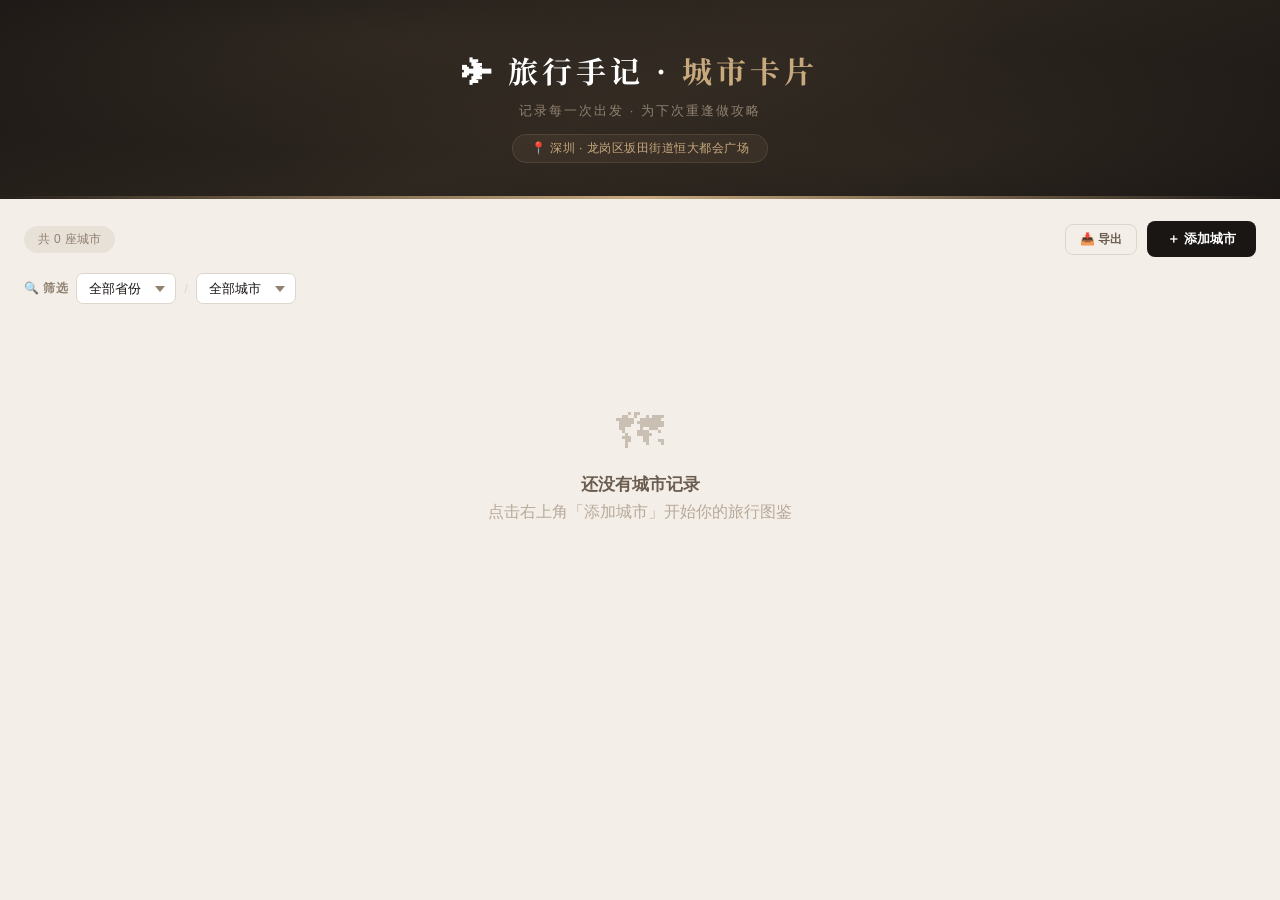
==== 项目文件/手记资料root directory/index.html @ ebd99208 "feat: 添加 Supabase Keepalive workflow 防止项目自动暂停" ====
<!DOCTYPE html>
<html lang="zh-CN">
<head>
<meta charset="UTF-8">
<meta name="viewport" content="width=device-width, initial-scale=1.0">
<title>旅行手记 · 城市卡片</title>
<link rel="manifest" href="manifest.json">
<meta name="theme-color" content="#1a1614">
<meta name="apple-mobile-web-app-capable" content="yes">
<meta name="apple-mobile-web-app-status-bar-style" content="black-translucent">
<link rel="apple-touch-icon" href="icon-192.png">
<link rel="preconnect" href="https://fonts.googleapis.com">
<link href="https://fonts.googleapis.com/css2?family=Noto+Serif+SC:wght@600;700&display=swap" rel="stylesheet">
<style>
  *, *::before, *::after { margin: 0; padding: 0; box-sizing: border-box; }

  body {
    font-family: -apple-system, "PingFang SC", "Microsoft YaHei", "Helvetica Neue", sans-serif;
    background: #f3efe8;
    color: #1a1614;
    min-height: 100vh;
  }

  /* ===== Header ===== */
  .header {
    background: linear-gradient(160deg, #1a1614 0%, #2d261f 50%, #1a1614 100%);
    padding: 48px 24px 36px;
    text-align: center;
    position: relative;
    overflow: hidden;
  }
  .header::after {
    content: '';
    position: absolute; bottom: 0; left: 0; right: 0;
    height: 3px;
    background: linear-gradient(90deg, transparent, #c8a97e, transparent);
  }
  .header::before {
    content: '';
    position: absolute; inset: 0;
    background:
      radial-gradient(ellipse at 30% 20%, rgba(200,169,126,0.07) 0%, transparent 50%),
      radial-gradient(ellipse at 70% 80%, rgba(200,169,126,0.05) 0%, transparent 50%);
  }
  .header h1 {
    font-size: 30px; font-weight: 700; color: #fff;
    letter-spacing: 4px; position: relative;
    font-family: "Noto Serif SC", serif;
  }
  .header h1 span { color: #c8a97e; }
  .header .sub {
    color: #908070; margin-top: 10px;
    font-size: 13px; letter-spacing: 2px; position: relative;
  }
  .header .home-tag {
    display: inline-block; margin-top: 14px;
    padding: 5px 18px;
    background: rgba(200,169,126,0.08);
    border: 1px solid rgba(200,169,126,0.15);
    border-radius: 20px;
    color: #c8a97e; font-size: 12px;
    letter-spacing: 0.5px; position: relative;
  }

  /* ===== Toolbar ===== */
  .toolbar {
    max-width: 1280px; margin: 0 auto; padding: 22px 24px 0;
    display: flex; justify-content: flex-end; align-items: center; gap: 10px; flex-wrap: wrap;
  }
  .city-count {
    font-size: 12px; color: #908070; margin-right: auto;
    background: #e8e1d8; padding: 5px 14px; border-radius: 20px;
    letter-spacing: 0.3px;
  }
  .btn {
    padding: 9px 20px; border: none; border-radius: 8px;
    cursor: pointer; font-size: 13px; font-weight: 600;
    transition: all 0.25s; display: inline-flex; align-items: center; gap: 5px;
  }
  .btn-primary {
    background: #1a1614; color: #fff;
  }
  .btn-primary:hover { background: #2d261f; transform: translateY(-1px); box-shadow: 0 4px 16px rgba(26,22,20,0.2); }
  .btn-outline { background: transparent; color: #6b5d4f; border: 1px solid #ddd6ce; }
  .btn-outline:hover { background: #e8e1d8; border-color: #c8b8a8; }
  .btn-gold { background: #c8a97e; color: #fff; }
  .btn-gold:hover { background: #b8956a; transform: translateY(-1px); box-shadow: 0 4px 12px rgba(200,169,126,0.3); }
  .btn-sm { padding: 6px 14px; font-size: 12px; }

  /* ===== Filter Bar ===== */
  .filter-bar {
    max-width: 1280px; margin: 16px auto 0; padding: 0 24px;
    display: flex; align-items: center; gap: 8px;
  }
  .filter-bar label {
    font-size: 12px; font-weight: 600; color: #908070;
    letter-spacing: 0.5px; white-space: nowrap;
  }
  .filter-bar select {
    padding: 7px 28px 7px 12px; border: 1px solid #ddd6ce;
    border-radius: 7px; font-size: 13px; font-family: inherit;
    background: #fff url("data:image/svg+xml,%3Csvg xmlns='http://www.w3.org/2000/svg' width='10' height='6'%3E%3Cpath d='M0 0l5 6 5-6z' fill='%23908070'/%3E%3C/svg%3E") no-repeat right 10px center;
    cursor: pointer; transition: all 0.2s; min-width: 100px;
    appearance: none; color: #1a1614;
  }
  .filter-bar select:focus { outline: none; border-color: #c8a97e; box-shadow: 0 0 0 3px rgba(200,169,126,0.1); }
  .filter-bar .sep { color: #ddd6ce; font-size: 13px; }

  /* ===== Grid ===== */
  .grid {
    max-width: 1280px; margin: 20px auto; padding: 0 24px 48px;
    display: grid; grid-template-columns: repeat(auto-fill, minmax(370px, 1fr)); gap: 20px;
  }

  /* ===== Card ===== */
  .card {
    background: #fff; border-radius: 14px; overflow: hidden;
    box-shadow: 0 1px 3px rgba(0,0,0,0.04), 0 6px 20px rgba(0,0,0,0.05);
    transition: transform 0.3s, box-shadow 0.3s;
    position: relative;
  }
  .card::before {
    content: ''; position: absolute; top: 0; left: 0; right: 0;
    height: 3px;
    background: linear-gradient(90deg, #c8a97e, #dcc4a0, #c8a97e);
    opacity: 0;
    transition: opacity 0.3s;
  }
  .card:hover { transform: translateY(-4px); box-shadow: 0 6px 16px rgba(0,0,0,0.06), 0 16px 48px rgba(0,0,0,0.08); }
  .card:hover::before { opacity: 1; }

  .card-head {
    padding: 22px 22px 16px;
    background: linear-gradient(135deg, #faf8f6, #f3efe8);
    display: flex; justify-content: space-between; align-items: flex-start;
  }
  .card-head .name {
    font-size: 22px; font-weight: 700; color: #1a1614;
    letter-spacing: 1px;
  }
  .card-head .name-en {
    font-size: 11px; color: #b0a090; letter-spacing: 1.5px;
    margin-top: 2px; text-transform: uppercase; font-weight: 500;
  }

  .card-actions { display: flex; gap: 4px; opacity: 0; transition: opacity 0.25s; }
  .card:hover .card-actions { opacity: 1; }
  .btn-icon {
    width: 28px; height: 28px; border: none; border-radius: 6px;
    cursor: pointer; font-size: 13px; transition: all 0.2s;
    background: transparent; color: #b0a090;
    display: flex; align-items: center; justify-content: center;
  }
  .btn-icon:hover { background: #fff; color: #1a1614; }
  .btn-icon.danger:hover { background: #fde8e8; color: #dc2626; }

  .card-body { padding: 16px 22px 22px; display: flex; flex-direction: column; gap: 10px; }

  /* ===== Distance ===== */
  .info-block.distance {
    background: linear-gradient(135deg, #faf8f6, #f3efe8);
    padding: 13px 16px; border-radius: 10px;
    border-left: 3px solid #c8a97e;
  }
  .info-block.distance .label {
    font-size: 11px; font-weight: 600; color: #908070;
    letter-spacing: 0.5px; margin-bottom: 4px;
    display: flex; align-items: center; gap: 4px;
  }
  .info-block.distance .label .route { color: #c8a97e; font-weight: 700; }
  .info-block.distance .value { font-size: 15px; font-weight: 600; color: #1a1614; }

  /* ===== Info Grid ===== */
  .info-grid { display: grid; grid-template-columns: 1fr 1fr; gap: 8px; }
  .info-cell {
    background: #faf8f6; border-radius: 10px; padding: 11px 13px;
    transition: background 0.15s;
  }
  .info-cell:hover { background: #f3efe8; }
  .info-cell.full { grid-column: 1 / -1; }

  .info-cell .label {
    font-size: 10px; font-weight: 700; color: #b0a090;
    letter-spacing: 0.8px; margin-bottom: 6px;
    text-transform: uppercase; display: flex; align-items: center; gap: 4px;
  }

  /* ===== Place Entries ===== */
  .place-list { display: flex; flex-direction: column; gap: 5px; }

  .place-entry {
    background: #fff; border-radius: 7px; padding: 7px 10px;
    border-left: 3px solid #e0d7ce;
    width: 100%; transition: background 0.15s;
  }
  .place-entry:hover { background: #faf8f6; }
  a.place-entry { text-decoration: none; color: inherit; display: block; cursor: pointer; }
  a.place-entry:hover { background: #e4dcd2; border-left-color: #c8a97e; }
  a.place-entry .p-addr::after { content: ' ↗'; font-size: 10px; color: #c8a97e; }
  .place-entry .p-name { font-size: 13px; font-weight: 600; color: #1a1614; }
  .place-entry .p-addr {
    font-size: 11px; color: #6b5d4f; margin-top: 2px;
    line-height: 1.4; padding-left: 2px;
  }
  .place-entry .p-addr::before { content: '📍 '; }

  .place-entry.no-addr {
    border-left-color: #ddd6ce; padding: 5px 10px;
    display: inline-block; width: auto;
  }
  .place-entry.no-addr .p-name { font-size: 13px; font-weight: 500; }
  a.place-entry.no-addr { cursor: pointer; text-decoration: none; color: inherit; display: inline-block; }
  a.place-entry.no-addr:hover { background: #e4dcd2; border-left-color: #c8a97e; }
  a.place-entry.no-addr .p-name::after { content: " ↗"; font-size: 10px; color: #c8a97e; }

  .tag-list { display: flex; flex-wrap: wrap; gap: 4px; }
  .tag {
    display: inline-block; background: #fff; padding: 3px 9px;
    border-radius: 5px; font-size: 12px; color: #1a1614;
    box-shadow: 0 1px 2px rgba(0,0,0,0.04);
    transition: background 0.15s;
  }
  .tag:hover { background: #f3efe8; }

  .text-value { font-size: 13px; line-height: 1.5; color: #1a1614; }

  .info-cell.full .place-list { flex-direction: row; flex-wrap: wrap; }
  .info-cell.full .place-entry { width: auto; flex: 1 1 auto; min-width: 130px; }

  /* ===== Province Section ===== */
  .province-header {
    grid-column: 1 / -1;
    display: flex; align-items: center; gap: 12px;
    margin: 12px 0 4px; padding: 14px 0 0;
    position: relative;
  }
  .province-header::before {
    content: ''; position: absolute; top: 0; left: 0; right: 0;
    height: 1px;
    background: linear-gradient(90deg, #e0d7ce, #e0d7ce 60%, transparent);
  }
  .province-header:first-of-type::before { display: none; }
  .province-header:first-of-type { margin-top: 0; }

  .province-header .icon {
    width: 30px; height: 30px;
    background: linear-gradient(135deg, #c8a97e, #b8956a);
    border-radius: 7px;
    display: flex; align-items: center; justify-content: center;
    font-size: 15px; color: #fff; flex-shrink: 0;
  }
  .province-header .name {
    font-size: 16px; font-weight: 700; color: #1a1614;
    letter-spacing: 1px;
  }
  .province-header .count {
    font-size: 11px; color: #908070;
    background: #e8e1d8; padding: 2px 10px; border-radius: 10px;
    margin-left: auto; font-weight: 500;
  }

  /* ===== Empty ===== */
  .empty-state {
    grid-column: 1 / -1; text-align: center;
    padding: 80px 20px; color: #b0a090;
  }
  .empty-state .icon { font-size: 48px; margin-bottom: 14px; opacity: 0.6; }
  .empty-state h3 { font-size: 17px; color: #6b5d4f; margin-bottom: 6px; font-weight: 600; }

  /* ===== Modal ===== */
  .modal-overlay {
    display: none; position: fixed; inset: 0;
    background: rgba(26,22,20,0.5); z-index: 100;
    align-items: flex-start; justify-content: center;
    backdrop-filter: blur(6px); padding: 40px 20px;
    overflow-y: auto;
  }
  .modal-overlay.active { display: flex; }

  .modal {
    background: #fff; border-radius: 16px;
    width: 100%; max-width: 580px;
    margin-top: 20px;
    box-shadow: 0 25px 80px rgba(26,22,20,0.2);
    overflow: hidden;
    animation: modalIn 0.25s ease-out;
  }
  @keyframes modalIn {
    from { opacity: 0; transform: translateY(20px); }
    to { opacity: 1; transform: translateY(0); }
  }

  .modal-head {
    padding: 20px 28px 16px;
    border-bottom: 1px solid #eee8e0;
    display: flex; justify-content: space-between; align-items: center;
  }
  .modal-head .title { font-size: 17px; font-weight: 700; color: #1a1614; }
  .modal-head .close-btn {
    width: 28px; height: 28px; border: none; border-radius: 6px;
    background: transparent; cursor: pointer; font-size: 16px;
    color: #b0a090; transition: all 0.15s;
    display: flex; align-items: center; justify-content: center;
  }
  .modal-head .close-btn:hover { background: #f3efe8; color: #1a1614; }

  .modal-body { padding: 22px 28px 28px; max-height: 70vh; overflow-y: auto; }

  /* ===== Smart Paste ===== */
  .smart-paste {
    background: #faf8f6; border-radius: 10px; overflow: hidden;
    margin-bottom: 20px; border: 1px solid #eee8e0;
  }
  .smart-paste-header {
    padding: 12px 16px; cursor: pointer;
    display: flex; justify-content: space-between; align-items: center;
    user-select: none; font-size: 13px; font-weight: 600; color: #6b5d4f;
    transition: background 0.15s;
  }
  .smart-paste-header:hover { background: #f3efe8; }
  .smart-paste-header .arrow { transition: transform 0.2s; font-size: 11px; color: #b0a090; }
  .smart-paste-header.open .arrow { transform: rotate(90deg); }

  .smart-paste-body { display: none; padding: 0 16px 16px; }
  .smart-paste-body.open { display: block; }

  .smart-paste textarea {
    width: 100%; padding: 12px; border: 1px solid #ddd6ce;
    border-radius: 8px; font-size: 13px; font-family: inherit;
    background: #fff; resize: vertical; min-height: 140px; line-height: 1.6;
    transition: border 0.2s;
  }
  .smart-paste textarea:focus { outline: none; border-color: #c8a97e; box-shadow: 0 0 0 3px rgba(200,169,126,0.08); }
  .smart-paste .hint {
    font-size: 11px; color: #908070; margin: 8px 0 10px; line-height: 1.6;
  }
  .smart-paste .hint code {
    background: #e8e1d8; padding: 1px 6px; border-radius: 3px; font-size: 11px; color: #6b5d4f;
  }
  .smart-paste-actions { display: flex; gap: 8px; }

  /* ===== Form ===== */
  .form-section-title {
    font-size: 12px; font-weight: 700; color: #6b5d4f;
    margin-bottom: 14px; letter-spacing: 0.5px;
    display: flex; align-items: center; gap: 6px;
  }
  .form-section-title::after { content: ''; flex: 1; height: 1px; background: #eee8e0; margin-left: 8px; }

  .form-group { margin-bottom: 14px; }
  .form-group:last-child { margin-bottom: 0; }
  .form-group label {
    display: block; font-size: 12px; font-weight: 600;
    color: #6b5d4f; margin-bottom: 4px; letter-spacing: 0.3px;
  }
  .form-group input,
  .form-group textarea {
    width: 100%; padding: 9px 12px; border: 1px solid #ddd6ce;
    border-radius: 7px; font-size: 13px; font-family: inherit;
    background: #faf8f6; transition: all 0.2s; resize: vertical;
  }
  .form-group select {
    width: 100%; padding: 9px 28px 9px 10px; border: 1px solid #ddd6ce;
    border-radius: 7px; font-size: 13px; font-family: inherit;
    background: #faf8f6 url("data:image/svg+xml,%3Csvg xmlns='http://www.w3.org/2000/svg' width='10' height='6'%3E%3Cpath d='M0 0l5 6 5-6z' fill='%23908070'/%3E%3C/svg%3E") no-repeat right 10px center;
    transition: all 0.2s; appearance: none; cursor: pointer;
  }
  .form-group select:focus,
  .form-group input:focus,
  .form-group textarea:focus {
    outline: none; border-color: #c8a97e; background: #fff;
    box-shadow: 0 0 0 3px rgba(200,169,126,0.1);
  }
  .form-group textarea { min-height: 50px; }
  .form-group .field-hint { font-size: 11px; color: #b0a090; margin-top: 3px; }
  .form-row { display: grid; grid-template-columns: 1fr 1fr; gap: 14px; }

  .modal-foot {
    padding: 16px 28px 20px;
    border-top: 1px solid #eee8e0;
    display: flex; gap: 10px; justify-content: flex-end;
  }
  .btn-secondary { background: #f0e8df; color: #4a3f35; }
  .btn-secondary:hover { background: #e0d7ce; }

  /* ===== Toast ===== */
  .toast {
    position: fixed; bottom: 28px; left: 50%;
    transform: translateX(-50%) translateY(80px);
    background: #1a1614; color: #fff;
    padding: 10px 22px; border-radius: 8px;
    font-size: 13px; opacity: 0; transition: all 0.35s;
    z-index: 200; pointer-events: none;
    box-shadow: 0 4px 24px rgba(26,22,20,0.25);
  }
  .toast.show { opacity: 1; transform: translateX(-50%) translateY(0); }

  /* ===== Responsive ===== */
  @media (max-width: 768px) {
    .grid { grid-template-columns: 1fr; gap: 14px; padding: 0 16px 32px; }
    .info-grid { grid-template-columns: 1fr; }
    .form-row { grid-template-columns: 1fr; }
    .header h1 { font-size: 22px; }
    .toolbar { flex-direction: column; align-items: stretch; padding: 16px 16px 0; }
    .city-count { text-align: center; }
    .toolbar .btn { justify-content: center; }
    .filter-bar { flex-wrap: wrap; }
    .filter-bar select { min-width: 80px; flex: 1; }
    .modal { margin-top: 0; }
    .modal-body { padding: 18px 20px 22px; }
    .modal-foot { padding: 14px 20px 18px; }
    .card-head .name { font-size: 19px; }
    .card-actions { opacity: 1; }
  }

  ::-webkit-scrollbar { width: 4px; }
  ::-webkit-scrollbar-track { background: transparent; }
  ::-webkit-scrollbar-thumb { background: #ddd6ce; border-radius: 2px; }
  ::-webkit-scrollbar-thumb:hover { background: #c8b8a8; }

  @media (max-width: 480px) {
    .card-body { padding: 12px 14px 16px; }
    .info-grid { gap: 6px; }
    .info-cell { padding: 9px 11px; }
    .form-group { margin-bottom: 12px; }
  }

  /* ===== Card fade-in ===== */
  .card { animation: cardFadeIn 0.4s ease-out both; }
  @keyframes cardFadeIn {
    from { opacity: 0; transform: translateY(8px); }
    to { opacity: 1; transform: translateY(0); }
  }
</style>
</head>
<body>

<!-- ===== Header ===== -->
<div class="header">
  <h1>✈ 旅行手记 · <span>城市卡片</span></h1>
  <p class="sub">记录每一次出发 · 为下次重逢做攻略</p>
  <span class="home-tag">📍 深圳 · 龙岗区坂田街道恒大都会广场</span>
</div>

<!-- ===== Toolbar ===== -->
<div class="toolbar">
  <div class="city-count" id="cityCount">共 0 座城市</div>
  <button class="btn btn-outline btn-sm" onclick="exportData()">📥 导出</button>
  <button class="btn btn-outline btn-sm" id="undoBtn" onclick="undo()" style="display:none">↩ 撤销</button>
  <button class="btn btn-primary" onclick="openAddModal()">＋ 添加城市</button>
</div>

<!-- ===== Filter Bar ===== -->
<div class="filter-bar" id="filterBar">
  <label>🔍 筛选</label>
  <select id="filterProvince" onchange="onFilterChange()">
    <option value="">全部省份</option>
  </select>
  <span class="sep">/</span>
  <select id="filterCity" onchange="onFilterChange()">
    <option value="">全部城市</option>
  </select>
</div>

<!-- ===== Grid ===== -->
<div class="grid" id="grid"></div>

<!-- ===== Toast ===== -->
<div class="toast" id="toast"></div>

<!-- ===== Modal ===== -->
<div class="modal-overlay" id="modal">
  <div class="modal">
    <div class="modal-head">
      <span class="title" id="modalTitle">添加城市</span>
      <button class="close-btn" onclick="closeModal()">✕</button>
    </div>

    <div class="modal-body">
      <input type="hidden" id="editIndex" value="">

      <!-- Smart Paste -->
      <div class="smart-paste" id="smartPaste">
        <div class="smart-paste-header" onclick="toggleSmartPaste()">
          <span>⚡ 智能粘贴</span>
          <span class="arrow">▶</span>
        </div>
        <div class="smart-paste-body" id="smartPasteBody">
          <div class="hint">
            粘贴你的旅行笔记，自动解析填入下方表单。标准格式：<br>
            <code>省份名：</code><br>
            <code>城市名：</code><br>
            <code>距离：xxx</code> <code>景点：xx（地址）/ xx</code><br>
            <code>餐饮：xx（地址）/ xx</code> <code>美食：xxx</code><br>
            <code>住宿：xx（地址）/ xx</code> <code>月份：xxx</code>
          </div>
          <textarea id="smartInput" placeholder="例如：

福建：
厦门：
距离：560公里（6小时）
景点：鼓浪屿（厦门市思明区鼓浪屿）/ 园林博览苑（厦门市集美区）
餐饮：老张饭店（厦门市海沧区嵩屿南路）
美食：捞汁螺/水煮三鲜/姜母鸭
住宿：鹭海湾海景酒店（厦门市海沧区嵩屿码头）
月份：10月-11月"></textarea>
          <div class="smart-paste-actions">
            <button class="btn btn-gold btn-sm" onclick="parseSmartInput()">→ 解析填写</button>
            <button class="btn btn-outline btn-sm" onclick="clearSmartInput()">清空</button>
          </div>
        </div>
      </div>

      <!-- Manual Form -->
      <div class="form-section-title">📝 手动填写</div>

      <div class="form-row" style="grid-template-columns: 100px 1fr 1fr;">
        <div class="form-group">
          <label>🌏 省份 <span style="color:#dc2626;">*</span></label>
          <select id="fProvince" onchange="populateCities()">
            <option value="">选择省份</option>
          </select>
        </div>
        <div class="form-group">
          <label>🏙 城市名称 <span style="color:#dc2626;">*</span></label>
          <select id="fCity" disabled onchange="citySelectChanged()">
            <option value="">请先选择省份</option>
          </select>
          <div id="fCityCustomGroup" style="display:none;margin-top:6px;">
            <input id="fCityCustom" placeholder="手动输入城市名称" style="width:100%;padding:9px 12px;border:1px solid #ddd6ce;border-radius:7px;font-size:13px;font-family:inherit;background:#faf8f6;">
          </div>
        </div>
        <div class="form-group">
          <label>🏙 英文名（可选）</label>
          <input id="fCityEn" placeholder="Guangzhou">
        </div>
      </div>

      <div class="form-group">
        <label>🚗 距离 · 深圳家 → 目的地市政府</label>
        <textarea id="fDistance" placeholder="例：560公里（约6小时）" rows="1"></textarea>
      </div>

      <div class="form-row">
        <div class="form-group">
          <label>🎯 景点</label>
          <textarea id="fAttractions" placeholder="鼓浪屿（厦门市思明区鼓浪屿）" rows="2"></textarea>
          <div class="field-hint">括号内写完整地址，多个用逗号分隔</div>
        </div>
        <div class="form-group">
          <label>🍽 餐饮</label>
          <textarea id="fRestaurants" placeholder="老张饭店（厦门市海沧区嵩屿南路）" rows="2"></textarea>
          <div class="field-hint">括号内写完整地址，多个用逗号分隔</div>
        </div>
      </div>

      <div class="form-row">
        <div class="form-group">
          <label>🌮 美食</label>
          <textarea id="fFoods" placeholder="捞汁螺, 水煮三鲜, 姜母鸭" rows="2"></textarea>
        </div>
        <div class="form-group">
          <label>🏨 住宿</label>
          <textarea id="fAccommodation" placeholder="鹭海湾海景酒店（厦门市海沧区嵩屿码头）" rows="2"></textarea>
          <div class="field-hint">括号内写完整地址，多个用逗号分隔</div>
        </div>
      </div>

      <div class="form-group">
        <label>📅 最佳月份 / 季节</label>
        <textarea id="fMonths" placeholder="例：10月-11月" rows="1"></textarea>
      </div>
    </div>

    <div class="modal-foot">
      <button class="btn btn-secondary" onclick="closeModal()">← 返回</button>
      <button class="btn btn-primary" onclick="saveCity()">💾 一键保存</button>
      <span style="font-size:11px;color:#b0a090;align-self:center;">⌘+Enter 保存 · ⌘+Z 撤销</span>
    </div>
  </div>
</div>

<script>
// ===== Supabase Config =====
const SUPABASE_URL = 'https://fmqthtgtzcsvjcfxfhce.supabase.co';
const SUPABASE_ANON_KEY = 'eyJhbGciOiJIUzI1NiIsInR5cCI6IkpXVCJ9.eyJpc3MiOiJzdXBhYmFzZSIsInJlZiI6ImZtcXRodGd0emNzdmpjZnhmaGNlIiwicm9sZSI6ImFub24iLCJpYXQiOjE3Nzc0NTAwOTEsImV4cCI6MjA5MzAyNjA5MX0.-N-P-Va9RuMlnYyy1S9ikvWGksGaHXGQwORzgySoLeA';

function supabaseHeaders() {
  return { 'apikey': SUPABASE_ANON_KEY, 'Authorization': `Bearer ${SUPABASE_ANON_KEY}`, 'Content-Type': 'application/json' };
}

async function supabaseFetch() {
  const res = await fetch(`${SUPABASE_URL}/rest/v1/travel_cities?order=id.asc`, { headers: supabaseHeaders() });
  if (!res.ok) throw new Error(`Supabase fetch ${res.status}`);
  return res.json();
}

async function supabaseInsert(data) {
  const res = await fetch(`${SUPABASE_URL}/rest/v1/travel_cities`, {
    method: 'POST', headers: { ...supabaseHeaders(), Prefer: 'return=representation' }, body: JSON.stringify(data),
  });
  if (!res.ok) throw new Error(`Supabase insert ${res.status}`);
  return res.json();
}

async function supabaseUpdate(id, data) {
  const res = await fetch(`${SUPABASE_URL}/rest/v1/travel_cities?id=eq.${id}`, {
    method: 'PATCH', headers: { ...supabaseHeaders(), Prefer: 'return=representation' }, body: JSON.stringify(data),
  });
  if (!res.ok) throw new Error(`Supabase update ${res.status}`);
  return res.json();
}

async function supabaseDelete(id) {
  const res = await fetch(`${SUPABASE_URL}/rest/v1/travel_cities?id=eq.${id}`, {
    method: 'DELETE', headers: supabaseHeaders(),
  });
  if (!res.ok) throw new Error(`Supabase delete ${res.status}`);
}

function toCamelCase(row) {
  return { id: row.id, province: row.province, city: row.city, cityEn: row.city_en || '', distance: row.distance || '', attractions: row.attractions || '', restaurants: row.restaurants || '', foods: row.foods || '', accommodation: row.accommodation || '', months: row.months || '' };
}

function toSnakeCase(d) {
  return { province: d.province, city: d.city, city_en: d.cityEn || '', distance: d.distance || '', attractions: d.attractions || '', restaurants: d.restaurants || '', foods: d.foods || '', accommodation: d.accommodation || '', months: d.months || '' };
}

// ===== Sample Data =====
const PROVINCES = [
  '广东', '广西', '海南', '福建', '江西', '湖南',
  '湖北', '四川', '贵州', '云南', '浙江', '江苏',
  '上海', '北京', '天津', '重庆',
  '安徽', '河南', '河北', '山东', '山西', '陕西',
  '甘肃', '辽宁', '吉林', '黑龙江',
  '内蒙古', '新疆', '西藏', '青海', '宁夏',
  '香港', '澳门', '台湾', '海外'
];

function populateProvinces() {
  const sel = document.getElementById('fProvince');
  sel.innerHTML = '<option value="">选择省份</option>';
  PROVINCES.forEach(p => {
    const opt = document.createElement('option');
    opt.value = p; opt.textContent = p;
    sel.appendChild(opt);
  });
}

const DEFAULT_DATA = [
  {
    province: '广东', city: '广州', cityEn: 'Guangzhou',
    distance: '约145公里（约2小时）',
    attractions: '广州塔（广州市海珠区阅江西路222号）, 沙面（广州市荔湾区沙面大街）, 陈家祠（广州市荔湾区中山七路）, 白云山（广州市白云区广园中路）',
    restaurants: '炳胜品味（广州市天河区天河路385号）, 点都德（广州市荔湾区龙津中路567号）, 陶陶居（广州市荔湾区上下九第十甫路20号）',
    foods: '肠粉, 煲仔饭, 白切鸡, 烧鹅, 虾饺',
    accommodation: '天河区（广州市天河区·繁华商圈）, 越秀区（广州市越秀区·老城韵味）, 珠江新城（广州市天河区珠江新城CBD）',
    months: '10月-12月（秋高气爽）'
  },
  {
    province: '湖南', city: '长沙', cityEn: 'Changsha',
    distance: '约800公里（约8小时）',
    attractions: '岳麓山（长沙市岳麓区登高路58号）, 橘子洲（长沙市岳麓区橘子洲头2号）, 太平街（长沙市天心区太平街）, 湖南省博物馆（长沙市开福区东风路50号）',
    restaurants: '费大厨辣椒炒肉（长沙市芙蓉区黄兴中路）, 茶颜悦色（长沙市芙蓉区五一广场）, 超级文和友（长沙市天心区湘江中路36号）',
    foods: '臭豆腐, 糖油粑粑, 口味虾, 剁椒鱼头, 米粉',
    accommodation: '五一广场（长沙市芙蓉区五一广场商圈）, 湘江路（长沙市天心区湘江中路沿线）',
    months: '3月-5月、9月-11月'
  },
  {
    province: '四川', city: '成都', cityEn: 'Chengdu',
    distance: '约1700公里（约18小时）',
    attractions: '大熊猫基地（成都市成华区熊猫大道1375号）, 宽窄巷子（成都市青羊区长顺街）, 锦里（成都市武侯区武侯祠大街231号）, 都江堰（成都市都江堰市公园路）',
    restaurants: '陈麻婆豆腐（成都市青羊区青华路19号）, 蜀大侠火锅（成都市锦江区春熙路）, 马旺子川菜馆（成都市锦江区中纱帽街8号）',
    foods: '火锅, 串串, 担担面, 夫妻肺片, 冰粉',
    accommodation: '春熙路（成都市锦江区春熙路商圈）, 锦江区（成都市锦江区）, 太古里（成都市锦江区中纱帽街）',
    months: '3月-6月、9月-11月（春秋最佳）'
  },
  {
    province: '福建', city: '厦门', cityEn: 'Xiamen',
    distance: '约560公里（约6小时）',
    attractions: '鼓浪屿（厦门市思明区鼓浪屿）, 园林博览苑（厦门市集美区集杏海堤66号）, 厦门大学（厦门市思明区思明南路422号）',
    restaurants: '202特色排档（厦门市思明区环岛南路）, 临家闽南菜（厦门市思明区曾厝垵）, 堂宴（厦门市思明区中山路）',
    foods: '沙茶面, 海蛎煎, 土笋冻, 姜母鸭, 花生汤',
    accommodation: '鹭海湾海景酒店（厦门市海沧区嵩屿码头）, 思明区（厦门市思明区中山路周边）, 鼓浪屿（厦门市思明区鼓浪屿民宿）',
    months: '3月-5月、10月-12月'
  },
  {
    province: '海南', city: '三亚', cityEn: 'Sanya',
    distance: '约1000公里（约11小时）',
    attractions: '亚龙湾（三亚市吉阳区亚龙湾国家旅游度假区）, 天涯海角（三亚市天涯区天涯镇）, 蜈支洲岛（三亚市海棠区蜈支洲岛）, 鹿回头（三亚市吉阳区鹿回头路）',
    restaurants: '林姐香味海鲜（三亚市天涯区新民街139号）, 阿浪海鲜（三亚市吉阳区亚龙湾）, 嗲嗲的椰子鸡（三亚市天涯区兰海路）',
    foods: '文昌鸡, 椰子鸡, 海鲜大餐, 清补凉, 芒果',
    accommodation: '亚龙湾（三亚市吉阳区亚龙湾·沙滩最优）, 海棠湾（三亚市海棠区·高端度假酒店群）',
    months: '11月-次年4月（冬季避寒）'
  },
  {
    province: '香港', city: '香港', cityEn: 'Hong Kong',
    distance: '约50公里（约1小时·经深圳湾口岸）',
    attractions: '维多利亚港（香港九龙半岛与香港岛之间）, 太平山顶（香港中环太平山顶）, 迪士尼乐园（香港大屿山竹篙湾）, 海洋公园（香港港岛黄竹坑道）',
    restaurants: '添好运（香港深水埗福荣街9号）, 镛记酒家（香港中环威灵顿街32号）, 九记牛腩（香港中环歌赋街21号）, 兰芳园（香港尖沙咀弥敦道）',
    foods: '叉烧, 云吞面, 蛋挞, 丝袜奶茶, 烧腊',
    accommodation: '尖沙咀（香港九龙尖沙咀·维港景观）, 中环（香港中环·高端酒店）, 铜锣湾（香港港岛铜锣湾·购物便利）, 旺角（香港九龙旺角·平价选择）',
    months: '10月-次年2月（凉爽干燥）'
  }
];

// ===== State =====
let cities = [];

// ===== Init =====
async function init() {
  // Try Supabase first
  try {
    const data = await supabaseFetch();
    if (data.length === 0) {
      // Try fallback: migrate old localStorage data
      const saved = localStorage.getItem('travel_cities');
      if (saved) {
        try {
          const oldData = JSON.parse(saved);
          const now = new Date().toISOString();
          for (const item of oldData) {
            await supabaseInsert({ ...toSnakeCase(item), created_at: now, updated_at: now });
          }
        } catch (e) { /* ignore migration errors */ }
        // Re-fetch from Supabase
        const migrated = await supabaseFetch();
        if (migrated.length > 0) {
          cities = migrated.map(toCamelCase);
          localStorage.removeItem('travel_cities');
          updateFilterDropdowns();
          render();
          return;
        }
      }
      // No old data — empty state, no auto-fill
      cities = [];
    } else {
      cities = data.map(toCamelCase);
    }
  } catch (e) {
    console.error('Supabase load failed, trying localStorage fallback:', e);
    // Fallback: load from old localStorage
    const saved = localStorage.getItem('travel_cities');
    if (saved) {
      try {
        cities = JSON.parse(saved).map(c => ({
          id: null, province: c.province || '', city: c.city || '',
          cityEn: c.cityEn || '', distance: c.distance || '',
          attractions: c.attractions || '', restaurants: c.restaurants || '',
          foods: c.foods || '', accommodation: c.accommodation || '', months: c.months || ''
        }));
        showToast('⚠ 云连接失败，已加载本地缓存数据');
      } catch(e2) { cities = []; }
    } else {
      cities = [];
    }
  }
  updateFilterDropdowns();
  render();
}

function deepClone(o) { return JSON.parse(JSON.stringify(o)); }

// ===== Parse text into items with addresses =====
// "老张饭店（嵩屿南路）, 鼓浪屿" -> [{name, addr}, {name, addr}]
function parseItems(text) {
  if (!text) return [];
  return text.split(/[,，、]/).map(s => s.trim()).filter(Boolean).map(s => {
    const m = s.match(/^(.+?)[（(](.+?)[）)]$/);
    return m ? { name: m[1].trim(), addr: m[2].trim() } : { name: s, addr: '' };
  });
}

// ===== Filters =====
let filterProvince = '';
let filterCity = '';

function getFiltered() {
  return cities.map((c, i) => ({ ...c, _idx: i })).filter(c => {
    if (filterProvince && c.province !== filterProvince) return false;
    if (filterCity && c.city !== filterCity) return false;
    return true;
  });
}

function updateFilterDropdowns() {
  const fp = document.getElementById('filterProvince');
  const fc = document.getElementById('filterCity');

  // Build province options from actual data
  const provinces = [...new Set(cities.map(c => c.province || '其他'))];
  provinces.sort((a, b) => {
    if (a === '广东') return -1; if (b === '广东') return 1;
    return a.localeCompare(b, 'zh');
  });
  fp.innerHTML = '<option value="">全部省份</option>' +
    provinces.map(p => `<option value="${esc(p)}"${filterProvince === p ? ' selected' : ''}>${esc(p)}</option>`).join('');

  // Build city options based on selected province
  const cityPool = filterProvince
    ? cities.filter(c => (c.province || '其他') === filterProvince)
    : cities;
  const cityNames = [...new Set(cityPool.map(c => c.city))];
  cityNames.sort((a, b) => a.localeCompare(b, 'zh'));
  fc.innerHTML = '<option value="">全部城市</option>' +
    cityNames.map(c => `<option value="${esc(c)}"${filterCity === c ? ' selected' : ''}>${esc(c)}</option>`).join('');
}

function onFilterChange() {
  const newProvince = document.getElementById('filterProvince').value;
  if (newProvince !== filterProvince) {
    document.getElementById('filterCity').value = '';
  }
  filterProvince = newProvince;
  filterCity = document.getElementById('filterCity').value;
  if (!filterProvince) filterCity = '';
  updateFilterDropdowns();
  render();
}

function resetFilter() {
  filterProvince = '';
  filterCity = '';
  updateFilterDropdowns();
  render();
}

// ===== Render =====
function render() {
  const grid = document.getElementById('grid');
  const count = document.getElementById('cityCount');

  if (cities.length === 0) {
    grid.innerHTML = `
      <div class="empty-state">
        <div class="icon">🗺</div>
        <h3>还没有城市记录</h3>
        <p style="color:#b8a99a;">点击右上角「添加城市」开始你的旅行图鉴</p>
      </div>`;
    count.textContent = '共 0 座城市';
    return;
  }

  const filtered = getFiltered();

  if (filtered.length === 0) {
    grid.innerHTML = `
      <div class="empty-state">
        <div class="icon">🔍</div>
        <h3>没有匹配的城市</h3>
        <p style="color:#b8a99a;"><a href="#" onclick="resetFilter();return false;" style="color:#c8a97e;">清除筛选</a> 查看全部</p>
      </div>`;
    count.textContent = `共 ${cities.length} 座城市（筛选中 0 条）`;
    return;
  }

  const showingAll = !filterProvince && !filterCity;
  count.textContent = showingAll
    ? `共 ${cities.length} 座城市`
    : `共 ${cities.length} 座城市（筛选 ${filtered.length} 条）`;

  // Group filtered results by province
  const groups = {};
  filtered.forEach(item => {
    const p = item.province || '其他';
    if (!groups[p]) groups[p] = [];
    groups[p].push(item._idx);
  });

  const provinceOrder = Object.keys(groups).sort((a, b) => {
    if (a === '广东') return -1; if (b === '广东') return 1;
    return a.localeCompare(b, 'zh');
  });

  const provinceIcons = {
    '广东': '🌴', '湖南': '🏯', '四川': '🐼', '福建': '🌊',
    '海南': '🏖', '香港': '🌃', '澳门': '🎰', '广西': '🌿',
    '云南': '🌸', '江西': '⛰', '浙江': '🌊', '江苏': '🏛',
    '上海': '🏙', '北京': '🏛', '海外': '✈', '台湾': '🏮',
    '贵州': '⛰', '湖北': '🏗', '安徽': '🏔', '山东': '⛵',
    '河南': '🏛', '陕西': '🏺', '其他': '📍'
  };

  let html = '';
  provinceOrder.forEach(province => {
    const icon = provinceIcons[province] || '📍';
    html += `<div class="province-header">
      <div class="icon">${icon}</div>
      <div class="name">${esc(province)}</div>
      <div class="count">${groups[province].length} 座城市</div>
    </div>`;
    html += groups[province].map(i => renderCard(i)).join('');
  });
  grid.innerHTML = html;
}

function renderCard(i) {
  const c = cities[i];
  return `
    <div class="card">
      <div class="card-head">
        <div>
          <div class="name">${esc(c.city)}</div>
          ${c.cityEn ? `<div class="name-en">${esc(c.cityEn)}</div>` : ''}
        </div>
        <div class="card-actions">
          <button class="btn-icon" onclick="openEditModal(${i})" title="编辑">✎</button>
          <button class="btn-icon danger" onclick="deleteCity(${i})" title="删除">✕</button>
        </div>
      </div>
      <div class="card-body">
        <div class="info-block distance">
          <div class="label">🚗 <span class="route">深圳·坂田 → ${esc(c.city)}市政府</span></div>
          <div class="value">${esc(c.distance || '未记录')}</div>
        </div>
        <div class="info-grid">
          <div class="info-cell">
            <div class="label">🎯 景点</div>
            ${renderPlaces(c.attractions, c.city)}
          </div>
          <div class="info-cell">
            <div class="label">🍽 餐饮</div>
            ${renderPlaces(c.restaurants, c.city)}
          </div>
          <div class="info-cell">
            <div class="label">🌮 美食</div>
            ${renderTags(c.foods)}
          </div>
          <div class="info-cell">
            <div class="label">🏨 住宿</div>
            ${renderPlaces(c.accommodation, c.city)}
          </div>
          <div class="info-cell full">
            <div class="label">📅 最佳月份</div>
            <div class="text-value">${esc(c.months || '未记录')}</div>
          </div>
        </div>
      </div>
    </div>
  `;
}

function renderPlaces(text, city) {
  const items = parseItems(text);
  if (items.length === 0) return '<span style="color:#b8a99a;font-size:13px;">未记录</span>';
  const cityParam = city ? `&city=${encodeURIComponent(city)}` : '';
  return '<div class="place-list">' + items.map(p =>
    p.addr
      ? `<a class="place-entry" href="https://ditu.amap.com/search?query=${encodeURIComponent(p.name)}${cityParam}" target="_blank" rel="noopener" title="在高德地图中查看位置"><div class="p-name">${esc(p.name)}</div><div class="p-addr">${esc(p.addr)}</div></a>`
      : `<a class="place-entry" href="https://ditu.amap.com/search?query=${encodeURIComponent(p.name)}${cityParam}" target="_blank" rel="noopener" title="在高德地图中搜索"><div class="p-name">${esc(p.name)}</div></a>`
  ).join('') + '</div>';
}

function renderTags(text) {
  if (!text) return '<span style="color:#b8a99a;font-size:13px;">未记录</span>';
  const items = text.split(/[,，、]/).map(s => s.trim()).filter(Boolean);
  return '<div class="tag-list">' + items.map(s => `<span class="tag">${esc(s)}</span>`).join('') + '</div>';
}

function esc(s) {
  if (typeof s !== 'string') return '';
  const d = document.createElement('div');
  d.textContent = s;
  return d.innerHTML;
}

// ===== Province-City Data =====
const PROVINCE_CITIES = {
  '广东': ['广州','深圳','珠海','汕头','佛山','韶关','湛江','肇庆','江门','茂名','惠州','梅州','汕尾','河源','阳江','清远','东莞','中山','潮州','揭阳','云浮'],
  '广西': ['南宁','柳州','桂林','梧州','北海','防城港','钦州','贵港','玉林','百色','贺州','河池','来宾','崇左'],
  '海南': ['海口','三亚','三沙','儋州'],
  '福建': ['福州','厦门','莆田','三明','泉州','漳州','南平','龙岩','宁德'],
  '江西': ['南昌','景德镇','萍乡','九江','新余','鹰潭','赣州','吉安','宜春','抚州','上饶'],
  '湖南': ['长沙','株洲','湘潭','衡阳','邵阳','岳阳','常德','张家界','益阳','郴州','永州','怀化','娄底','湘西'],
  '湖北': ['武汉','黄石','十堰','宜昌','襄阳','鄂州','荆门','孝感','荆州','黄冈','咸宁','随州','恩施'],
  '四川': ['成都','自贡','攀枝花','泸州','德阳','绵阳','广元','遂宁','内江','乐山','南充','眉山','宜宾','广安','达州','雅安','巴中','资阳'],
  '贵州': ['贵阳','六盘水','遵义','安顺','毕节','铜仁'],
  '云南': ['昆明','曲靖','玉溪','保山','昭通','丽江','普洱','临沧','楚雄','红河','文山','西双版纳','大理','德宏','怒江','迪庆'],
  '浙江': ['杭州','宁波','温州','嘉兴','湖州','绍兴','金华','衢州','舟山','台州','丽水'],
  '江苏': ['南京','无锡','徐州','常州','苏州','南通','连云港','淮安','盐城','扬州','镇江','泰州','宿迁'],
  '上海': ['上海'],
  '北京': ['北京'],
  '天津': ['天津'],
  '重庆': ['重庆'],
  '安徽': ['合肥','芜湖','蚌埠','淮南','马鞍山','淮北','铜陵','安庆','黄山','滁州','阜阳','宿州','六安','亳州','池州','宣城'],
  '河南': ['郑州','开封','洛阳','平顶山','安阳','鹤壁','新乡','焦作','濮阳','许昌','漯河','三门峡','南阳','商丘','信阳','周口','驻马店','济源'],
  '河北': ['石家庄','唐山','秦皇岛','邯郸','邢台','保定','张家口','承德','沧州','廊坊','衡水'],
  '山东': ['济南','青岛','淄博','枣庄','东营','烟台','潍坊','济宁','泰安','威海','日照','临沂','德州','聊城','滨州','菏泽'],
  '陕西': ['西安','铜川','宝鸡','咸阳','渭南','延安','汉中','榆林','安康','商洛'],
  '甘肃': ['兰州','嘉峪关','金昌','白银','天水','武威','张掖','平凉','酒泉','庆阳','定西','陇南'],
  '辽宁': ['沈阳','大连','鞍山','抚顺','本溪','丹东','锦州','营口','阜新','辽阳','盘锦','铁岭','朝阳','葫芦岛'],
  '吉林': ['长春','吉林','四平','辽源','通化','白山','松原','白城','延边'],
  '黑龙江': ['哈尔滨','齐齐哈尔','鸡西','鹤岗','双鸭山','大庆','伊春','佳木斯','七台河','牡丹江','黑河','绥化','大兴安岭'],
  '山西': ['太原','大同','阳泉','长治','晋城','朔州','晋中','运城','忻州','临汾','吕梁'],
  '内蒙古': ['呼和浩特','包头','乌海','赤峰','通辽','鄂尔多斯','呼伦贝尔','巴彦淖尔','乌兰察布','兴安','锡林郭勒','阿拉善'],
  '新疆': ['乌鲁木齐','克拉玛依','吐鲁番','哈密','阿克苏','喀什','和田','昌吉','博尔塔拉','巴音郭楞','克孜勒苏柯尔克孜','伊犁','塔城','阿勒泰'],
  '西藏': ['拉萨','日喀则','昌都','林芝','山南','那曲','阿里'],
  '青海': ['西宁','海东','海北','黄南','海南','果洛','玉树'],
  '宁夏': ['银川','石嘴山','吴忠','固原','中卫'],
  '香港': ['香港'],
  '澳门': ['澳门'],
  '台湾': ['台北','高雄','台中','台南','基隆','新竹','嘉义','桃园','新北','宜兰','花莲','台东','澎湖'],
  '海外': ['其他']
};

// Auto-build CITY_PROVINCE lookup
const CITY_PROVINCE = {};
for (const [p, cities] of Object.entries(PROVINCE_CITIES)) {
  for (const c of cities) { CITY_PROVINCE[c] = p; }
}

function validateProvinceCity(province, city) {
  if (!province || !city) return true;
  if (province === '海外') return true;
  const expected = CITY_PROVINCE[city];
  if (expected && expected !== province) return false;
  return true;
}

function populateCities() {
  const province = document.getElementById('fProvince').value;
  const sel = document.getElementById('fCity');
  const customGroup = document.getElementById('fCityCustomGroup');
  const customInput = document.getElementById('fCityCustom');

  sel.innerHTML = '<option value="">选择城市</option>';
  customGroup.style.display = 'none';
  customInput.value = '';

  if (!province) { sel.disabled = true; return; }
  sel.disabled = false;

  const cities = PROVINCE_CITIES[province] || [];
  cities.forEach(c => {
    const opt = document.createElement('option');
    opt.value = c; opt.textContent = c;
    sel.appendChild(opt);
  });

  // If province is 海外, auto-select 其他 + show custom input
  if (province === '海外') {
    sel.value = '其他';
    customGroup.style.display = 'block';
  }
  // Notify city change handler
  if (window.citySelectChanged) citySelectChanged();
}

// City select change handler (also triggered by inline onchange)
window.citySelectChanged = function() {
  const sel = document.getElementById('fCity');
  const customGroup = document.getElementById('fCityCustomGroup');
  customGroup.style.display = sel.value === '其他' ? 'block' : 'none';
};

// ===== Smart Paste =====
function toggleSmartPaste() {
  const body = document.getElementById('smartPasteBody');
  const header = document.querySelector('.smart-paste-header');
  body.classList.toggle('open');
  header.classList.toggle('open');
}

function clearSmartInput() {
  document.getElementById('smartInput').value = '';
}

function parseSmartInput() {
  const text = document.getElementById('smartInput').value.trim();
  if (!text) { showToast('请粘贴旅行笔记'); return; }

  const result = {};
  const lines = text.split('\n').map(l => l.trim()).filter(Boolean);

  for (const line of lines) {
    // Match "key：" (with optional value after colon)
    const m = line.match(/^(.+?)[：:]\s*(.*)$/);
    if (m) {
      let key = m[1].replace(/[*#\-]/g, '').trim();
      let val = m[2].trim();

      if (val) {
        // key: value format
        val = val.replace(/[\/、]/g, ', ');
        if (key.includes('省份') || key.includes('地区')) {
          result.province = val;
        } else if (key.includes('距离')) {
          result.distance = val;
        } else if (key.includes('景点')) {
          result.attractions = val;
        } else if (key.includes('餐饮')) {
          result.restaurants = val;
        } else if (key.includes('美食')) {
          result.foods = val;
        } else if (key.includes('住宿')) {
          result.accommodation = val;
        } else if (key.includes('月份') || key.includes('季节')) {
          result.months = val;
        } else if (!result.province) {
          result.province = key;
          if (!result.city) result.city = val;
        } else if (!result.city) {
          result.city = key;
        }
      } else {
        // "key：" with no value → header line (province or city)
        if (!result.province) {
          result.province = key;
        } else if (!result.city) {
          result.city = key;
        }
      }
    } else {
      // Line without any colon → treat as city name (backward compat)
      const clean = line.replace(/[*#\-：:]/g, '').trim();
      if (clean && !result.city) result.city = clean;
    }
  }

  // Validate province-city match
  if (result.province && result.city) {
    if (!validateProvinceCity(result.province, result.city)) {
      showToast(`❌ 省份与城市不匹配：「${result.province}」不属于「${result.city}」，请检查`);
      return;
    }
  }

  if (result.province) {
    document.getElementById('fProvince').value = result.province;
    populateCities();
  }
  if (result.city) {
    const citySel = document.getElementById('fCity');
    const cityOpts = [...citySel.options].map(o => o.value);
    if (cityOpts.includes(result.city)) {
      citySel.value = result.city;
    } else {
      citySel.value = '其他';
      document.getElementById('fCityCustomGroup').style.display = 'block';
      document.getElementById('fCityCustom').value = result.city;
    }
  }
  if (result.distance) document.getElementById('fDistance').value = result.distance;
  if (result.attractions) document.getElementById('fAttractions').value = result.attractions;
  if (result.restaurants) document.getElementById('fRestaurants').value = result.restaurants;
  if (result.foods) document.getElementById('fFoods').value = result.foods;
  if (result.accommodation) document.getElementById('fAccommodation').value = result.accommodation;
  if (result.months) document.getElementById('fMonths').value = result.months;

  const filled = Object.keys(result).length;
  if (filled > 0) {
    showToast(`已解析 ${filled} 项，请确认后保存`);
    // close smart paste after parsing
    document.getElementById('smartPasteBody').classList.remove('open');
    document.querySelector('.smart-paste-header').classList.remove('open');
  } else {
    showToast('未能解析内容，请检查格式');
  }
}

// ===== Modal =====
function openAddModal() {
  document.getElementById('editIndex').value = '';
  document.getElementById('modalTitle').textContent = '添加城市';
  clearForm();
  document.getElementById('modal').classList.add('active');
  document.getElementById('smartPasteBody').classList.remove('open');
  document.querySelector('.smart-paste-header').classList.remove('open');
}

function openEditModal(i) {
  const c = cities[i];
  document.getElementById('editIndex').value = i;
  document.getElementById('modalTitle').textContent = '编辑城市';

  // Set province → populate cities → set city
  document.getElementById('fProvince').value = c.province || '';
  populateCities();
  const citySel = document.getElementById('fCity');
  const cityOpts = [...citySel.options].map(o => o.value);
  if (cityOpts.includes(c.city)) {
    citySel.value = c.city;
  } else {
    citySel.value = '其他';
    document.getElementById('fCityCustomGroup').style.display = 'block';
    document.getElementById('fCityCustom').value = c.city;
  }
  citySelectChanged();

  document.getElementById('fCityEn').value = c.cityEn || '';
  document.getElementById('fDistance').value = c.distance || '';
  document.getElementById('fAttractions').value = c.attractions || '';
  document.getElementById('fRestaurants').value = c.restaurants || '';
  document.getElementById('fFoods').value = c.foods || '';
  document.getElementById('fAccommodation').value = c.accommodation || '';
  document.getElementById('fMonths').value = c.months || '';
  document.getElementById('modal').classList.add('active');
  document.getElementById('smartPasteBody').classList.remove('open');
  document.querySelector('.smart-paste-header').classList.remove('open');
}

function closeModal() {
  document.getElementById('modal').classList.remove('active');
}

function clearForm() {
  ['fProvince','fCity','fCityEn','fCityCustom','fDistance','fAttractions','fRestaurants','fFoods','fAccommodation','fMonths']
    .forEach(id => { const el = document.getElementById(id); if (el) el.value = ''; });
  document.getElementById('fCity').disabled = true;
  document.getElementById('fCityCustomGroup').style.display = 'none';
}

async function saveCity() {
  const province = document.getElementById('fProvince').value.trim();
  let city = document.getElementById('fCity').value.trim();
  if (city === '其他') {
    city = document.getElementById('fCityCustom').value.trim();
  }
  if (!province) { showToast('请选择省份'); return; }
  if (!city) { showToast('请填写城市名称'); return; }
  if (!validateProvinceCity(province, city)) {
    showToast(`❌ 省份与城市不匹配：「${province}」不属于「${city}」，请检查`);
    return;
  }

  const data = {
    province,
    city,
    cityEn: document.getElementById('fCityEn').value.trim(),
    distance: document.getElementById('fDistance').value.trim(),
    attractions: document.getElementById('fAttractions').value.trim(),
    restaurants: document.getElementById('fRestaurants').value.trim(),
    foods: document.getElementById('fFoods').value.trim(),
    accommodation: document.getElementById('fAccommodation').value.trim(),
    months: document.getElementById('fMonths').value.trim()
  };

  const idx = document.getElementById('editIndex').value;
  const now = new Date().toISOString();

  // Capture old data for undo (edit mode)
  let oldCityData = null;
  if (idx !== '') {
    oldCityData = { ...cities[parseInt(idx)] };
  }

  try {
    if (idx === '') {
      const result = await supabaseInsert({ ...toSnakeCase(data), created_at: now, updated_at: now });
      cities.push(toCamelCase(result[0]));
      recordUndo('add', { supabaseId: result[0].id, index: cities.length - 1, city: data.city });
      showToast(`✔ 已添加 ${province}·${city}`);
    } else {
      const cityId = cities[parseInt(idx)].id;
      if (cityId) {
        await supabaseUpdate(cityId, { ...toSnakeCase(data), updated_at: now });
      } else {
        throw new Error('no supabase id (offline mode)');
      }
      cities[parseInt(idx)] = { ...cities[parseInt(idx)], ...data };
      recordUndo('edit', { index: parseInt(idx), oldData: oldCityData, city: data.city });
      showToast(`✔ 已更新 ${province}·${city}`);
    }
  } catch (e) {
    // Fallback: save to localStorage
    console.warn('Supabase save failed, saving locally:', e);
    if (idx === '') {
      cities.push(data);
    } else {
      cities[parseInt(idx)] = { ...cities[parseInt(idx)], ...data };
    }
    saveData();
    showToast(`✔ 已保存到本地（云同步暂不可用）`);
  }

  updateFilterDropdowns();
  render();
  closeModal();
}

function saveData() {
  // Fallback: save to localStorage when Supabase is unavailable
  localStorage.setItem('travel_cities', JSON.stringify(cities));
}

// ===== Undo =====
let undoStack = [];

function recordUndo(type, data) {
  undoStack.push({ type, data });
  updateUndoBtn();
}

function updateUndoBtn() {
  const btn = document.getElementById('undoBtn');
  if (!btn) return;
  btn.style.display = undoStack.length > 0 ? '' : 'none';
  btn.textContent = undoStack.length > 0 ? `↩ 撤销 (${undoStack.length})` : '↩ 撤销';
}

async function undo() {
  const action = undoStack.pop();
  if (!action) return;
  updateUndoBtn();

  const { type, data } = action;
  try {
    if (type === 'add') {
      // Remove the added city
      if (data.supabaseId) {
        await supabaseDelete(data.supabaseId);
      }
      cities.splice(data.index, 1);
      showToast(`已撤销添加「${data.city}」`);
    } else if (type === 'edit') {
      // Restore old data
      const c = cities[data.index];
      if (c && c.id) {
        await supabaseUpdate(c.id, toSnakeCase(data.oldData));
      }
      cities[data.index] = { ...data.oldData };
      showToast(`已撤销编辑「${data.city}」`);
    } else if (type === 'delete') {
      // Re-insert the deleted city
      const result = await supabaseInsert({ ...toSnakeCase(data.cityData), created_at: new Date().toISOString(), updated_at: new Date().toISOString() });
      cities.splice(data.index, 0, toCamelCase(result[0]));
      showToast(`已撤销删除「${data.city}」`);
    }
  } catch (e) {
    console.warn('Undo Supabase failed, using local fallback:', e);
    if (type === 'add') {
      cities.splice(data.index, 1);
    } else if (type === 'edit') {
      cities[data.index] = { ...data.oldData };
    } else if (type === 'delete') {
      cities.splice(data.index, 0, data.cityData);
    }
    saveData();
    showToast(`已撤销（本地模式）`);
  }

  updateFilterDropdowns();
  render();
}

// ===== Delete =====
async function deleteCity(i) {
  const name = cities[i].city;
  if (!confirm(`确定删除「${name}」的记录吗？`)) return;
  // Capture data before deleting for undo
  const deletedCity = { ...cities[i] };
  try {
    const cityId = cities[i].id;
    if (cityId) {
      await supabaseDelete(cityId);
    } else {
      throw new Error('no supabase id (offline mode)');
    }
    cities.splice(i, 1);
    recordUndo('delete', { index: i, cityData: deletedCity, city: name });
    updateFilterDropdowns();
    render();
    showToast(`已删除「${name}」`);
  } catch (e) {
    // Fallback: delete from localStorage
    console.warn('Supabase delete failed, deleting locally:', e);
    cities.splice(i, 1);
    recordUndo('delete', { index: i, cityData: deletedCity, city: name });
    saveData();
    updateFilterDropdowns();
    render();
    showToast(`已删除「${name}」（本地）`);
  }
}

// ===== Export =====
function exportData() {
  const text = cities.map(c => {
    const line = (field) => field || '未记录';
    let out = `【${c.province ? '[' + c.province + '] ' : ''}${c.city}${c.cityEn ? ' · ' + c.cityEn : ''}】\n`;
    out += `距离 · 深圳→${c.city}市政府：${line(c.distance)}\n`;
    out += `景点：${line(c.attractions)}\n`;
    out += `餐饮：${line(c.restaurants)}\n`;
    out += `美食：${line(c.foods)}\n`;
    out += `住宿：${line(c.accommodation)}\n`;
    out += `最佳月份：${line(c.months)}\n`;
    return out;
  }).join('\n───────\n\n');

  const blob = new Blob([text], { type: 'text/plain;charset=utf-8' });
  const a = document.createElement('a');
  a.href = URL.createObjectURL(blob);
  a.download = `旅行手记_${new Date().toISOString().slice(0,10)}.txt`;
  a.click();
  URL.revokeObjectURL(blob);
  showToast('✔ 导出成功');
}

// ===== Toast =====
function showToast(msg) {
  const el = document.getElementById('toast');
  el.textContent = msg;
  el.classList.add('show');
  clearTimeout(el._timer);
  el._timer = setTimeout(() => el.classList.remove('show'), 2200);
}

// ===== Events =====
document.getElementById('modal').addEventListener('click', function(e) {
  if (e.target === this) closeModal();
});
document.addEventListener('keydown', e => {
  if (e.key === 'Escape') closeModal();
  // Cmd/Ctrl + Enter → save form
  if ((e.metaKey || e.ctrlKey) && e.key === 'Enter') {
    if (document.getElementById('modal').classList.contains('active')) {
      e.preventDefault();
      saveCity();
    }
  }
  // Cmd/Ctrl + Z → undo
  if ((e.metaKey || e.ctrlKey) && e.key === 'z') {
    e.preventDefault();
    undo();
  }
});

// ===== Service Worker (PWA) =====
if ('serviceWorker' in navigator) {
  window.addEventListener('load', () => {
    navigator.serviceWorker.register('sw.js').then(reg => {
      console.log('SW registered:', reg.scope);
    }).catch(err => {
      console.log('SW registration failed:', err);
    });
  });
}

// ===== Start =====
populateProvinces();
init().catch(e => console.error(e));
</script>
</body>
</html>
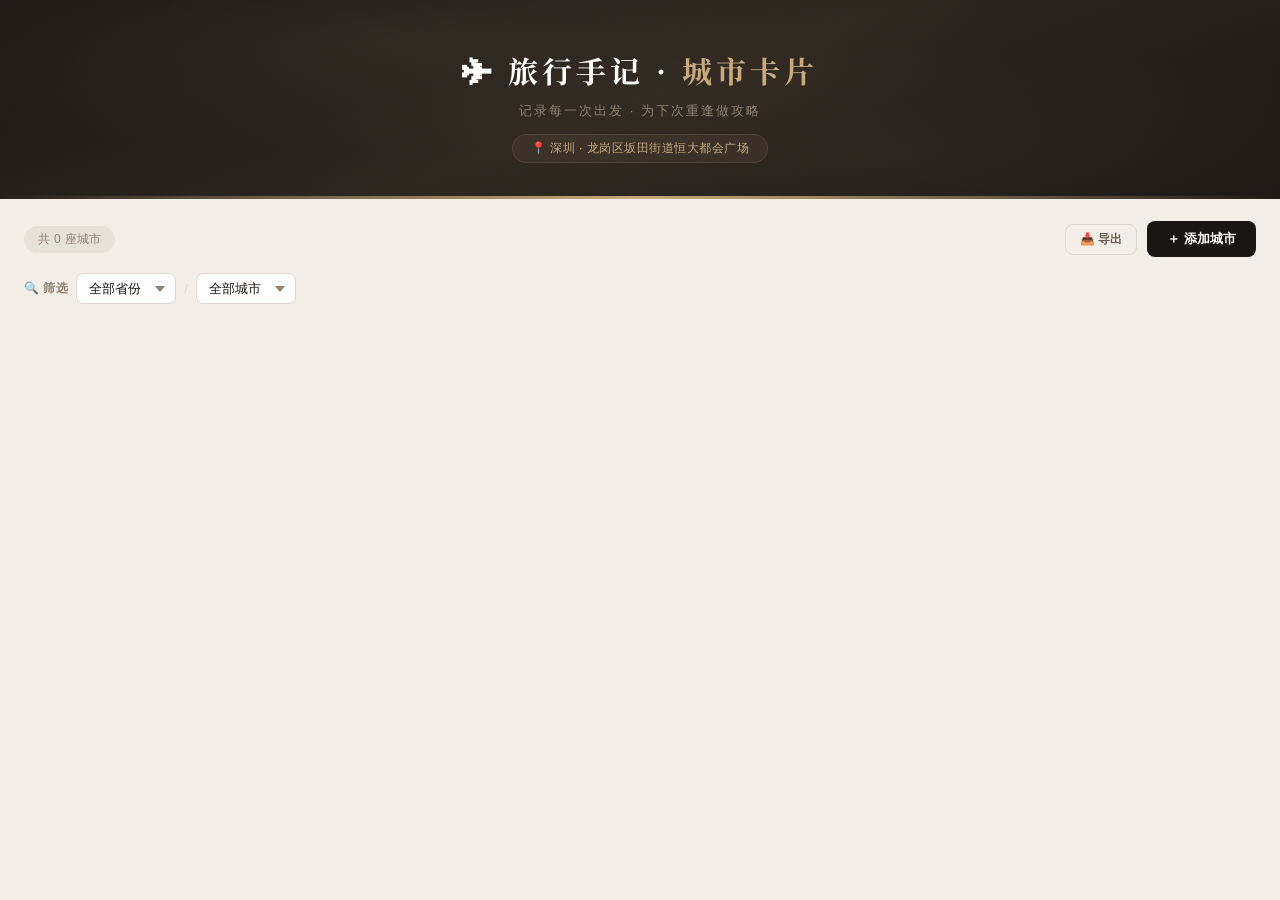
==== commit 773ca896: "fix: SW缓存版本v3 + 加载动画 + 编辑弹窗脏检测" ====
--- a/项目文件/手记资料root directory/index.html
+++ b/项目文件/手记资料root directory/index.html
@@ -258,6 +258,22 @@
     background: #e8e1d8; padding: 2px 10px; border-radius: 10px;
     margin-left: auto; font-weight: 500;
   }
+
+  /* ===== Loading ===== */
+  .loading-state {
+    grid-column: 1 / -1; text-align: center;
+    padding: 80px 20px; color: #b0a090;
+    display: none;
+  }
+  .loading-state.show { display: block; }
+  .loading-state .spinner {
+    width: 28px; height: 28px; margin: 0 auto 14px;
+    border: 3px solid #e8e1d8;
+    border-top-color: #c8a97e;
+    border-radius: 50%;
+    animation: spin 0.8s linear infinite;
+  }
+  @keyframes spin { to { transform: rotate(360deg); } }
 
   /* ===== Empty ===== */
   .empty-state {
@@ -463,7 +479,12 @@
 </div>
 
 <!-- ===== Grid ===== -->
-<div class="grid" id="grid"></div>
+<div class="grid" id="grid">
+  <div class="loading-state" id="loadingState">
+    <div class="spinner"></div>
+    <span>加载中...</span>
+  </div>
+</div>
 
 <!-- ===== Toast ===== -->
 <div class="toast" id="toast"></div>
@@ -709,6 +730,7 @@
 
 // ===== Init =====
 async function init() {
+  document.getElementById('loadingState').classList.add('show');
   // Try Supabase first
   try {
     const data = await supabaseFetch();
@@ -1160,6 +1182,13 @@
 }
 
 // ===== Modal =====
+let formSnapshot = '';
+
+function getFormState() {
+  const fields = ['fProvince','fCity','fCityEn','fCityCustom','fDistance','fAttractions','fRestaurants','fFoods','fAccommodation','fMonths'];
+  return fields.map(id => document.getElementById(id)?.value || '').join('|');
+}
+
 function openAddModal() {
   document.getElementById('editIndex').value = '';
   document.getElementById('modalTitle').textContent = '添加城市';
@@ -1167,6 +1196,7 @@
   document.getElementById('modal').classList.add('active');
   document.getElementById('smartPasteBody').classList.remove('open');
   document.querySelector('.smart-paste-header').classList.remove('open');
+  formSnapshot = getFormState();
 }
 
 function openEditModal(i) {
@@ -1198,9 +1228,10 @@
   document.getElementById('modal').classList.add('active');
   document.getElementById('smartPasteBody').classList.remove('open');
   document.querySelector('.smart-paste-header').classList.remove('open');
-}
+  formSnapshot = getFormState();
 
 function closeModal() {
+  if (getFormState() !== formSnapshot && !confirm('有未保存的更改，确定关闭吗？')) return;
   document.getElementById('modal').classList.remove('active');
 }
 
